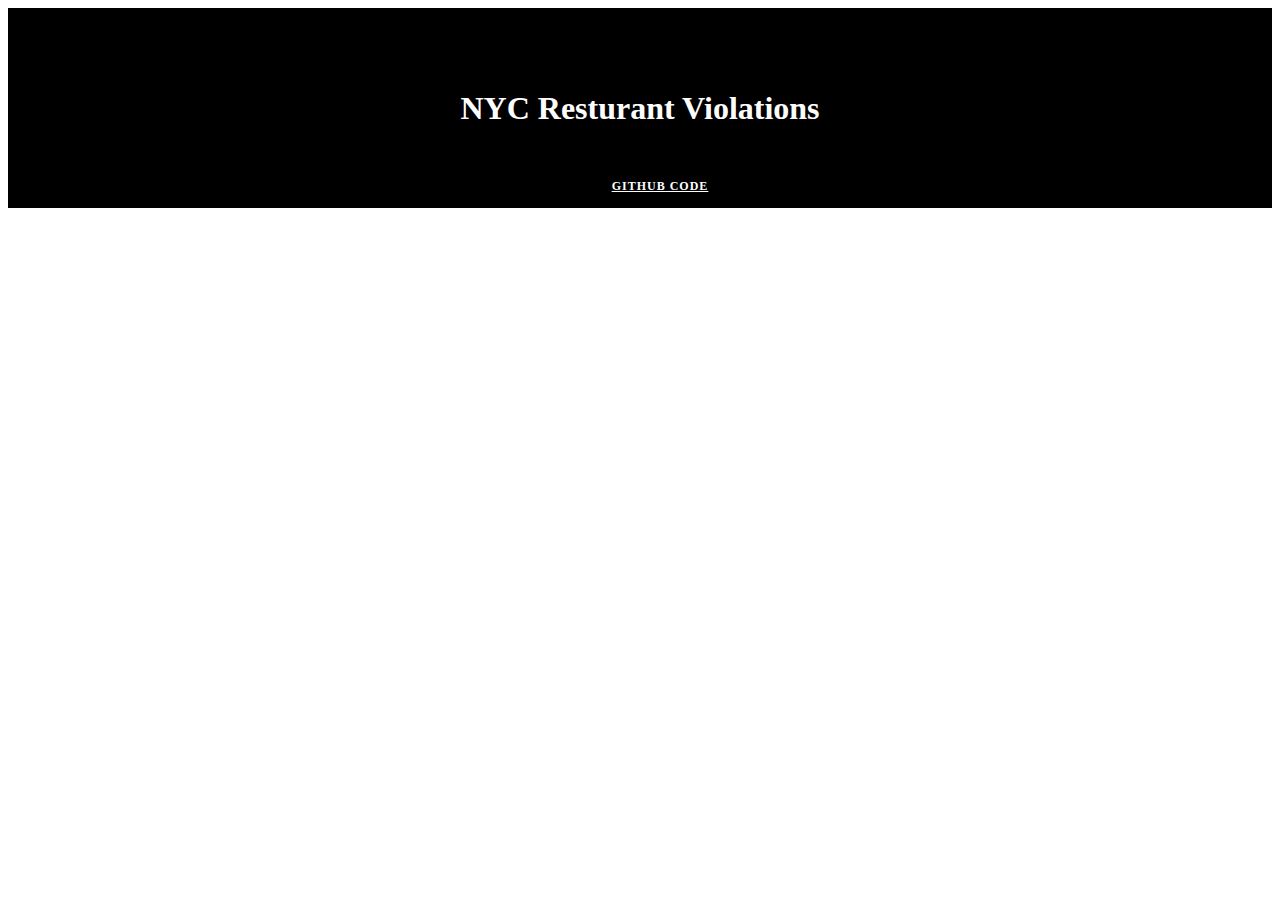
==== index.html @ 72f469e7 "updated" ====
<!DOCTYPE html>

<head>
    <!-- General meta -->
    <meta name="viewport" content="width=device-width, initial-scale=1.0">
    <meta charset="UTF-8">

    <title>Final Project</title>

    <link rel="stylesheet" type="text/css" href="css/index.css">
</head>
<body>

<!-- This is code is for the header navigation to go from tab to tab and include a header-->
    <header class="subnav-hero-section">
  <h1 class="subnav-hero-headline">NYC Resturant Violations </h1>
  <ul class="subnav-hero-subnav">
    <li><a href="https://github.com/StephonKumar2000/Python_Final">GitHub Code</a></li>
  </ul>
</header>

<!--This code is just going to add a small image selection
to spice up the main page a bit-->



</body>
---- css/index.css ----
.subnav-hero-section {
  text-align: center;
  background: black;
  background-size: cover;
  position: relative;
  overflow: visible;
  display: -webkit-flex;
  display: -ms-flexbox;
  display: flex;
  -webkit-align-items: center;
      -ms-flex-align: center;
          align-items: center;
  -webkit-justify-content: center;
      -ms-flex-pack: center;
          justify-content: center;
  height: 200px;
}

.subnav-hero-section .subnav-hero-headline {
  color: #fefefe;
}

.subnav-hero-subnav {
  float: none;
  position: absolute;
  text-align: center;
  margin: 0 auto;
  bottom: 0;
  width: 100%;
}

.subnav-hero-subnav li {
  float: none;
  display: inline-block;
}

.subnav-hero-subnav li a {
  padding: 0.9rem 1rem;
  font-size: 0.75rem;
  color: #fefefe;
  text-transform: uppercase;
  display: block;
  font-weight: bold;
  letter-spacing: 1px;
  transition: all 0.35s ease-in-out;
}

.subnav-hero-subnav li a.is-active {
  background: rgba(254, 254, 254, 0.15);
}

.subnav-hero-subnav li a:hover {
  background: purple;
}
body {
  background-color: white;

}
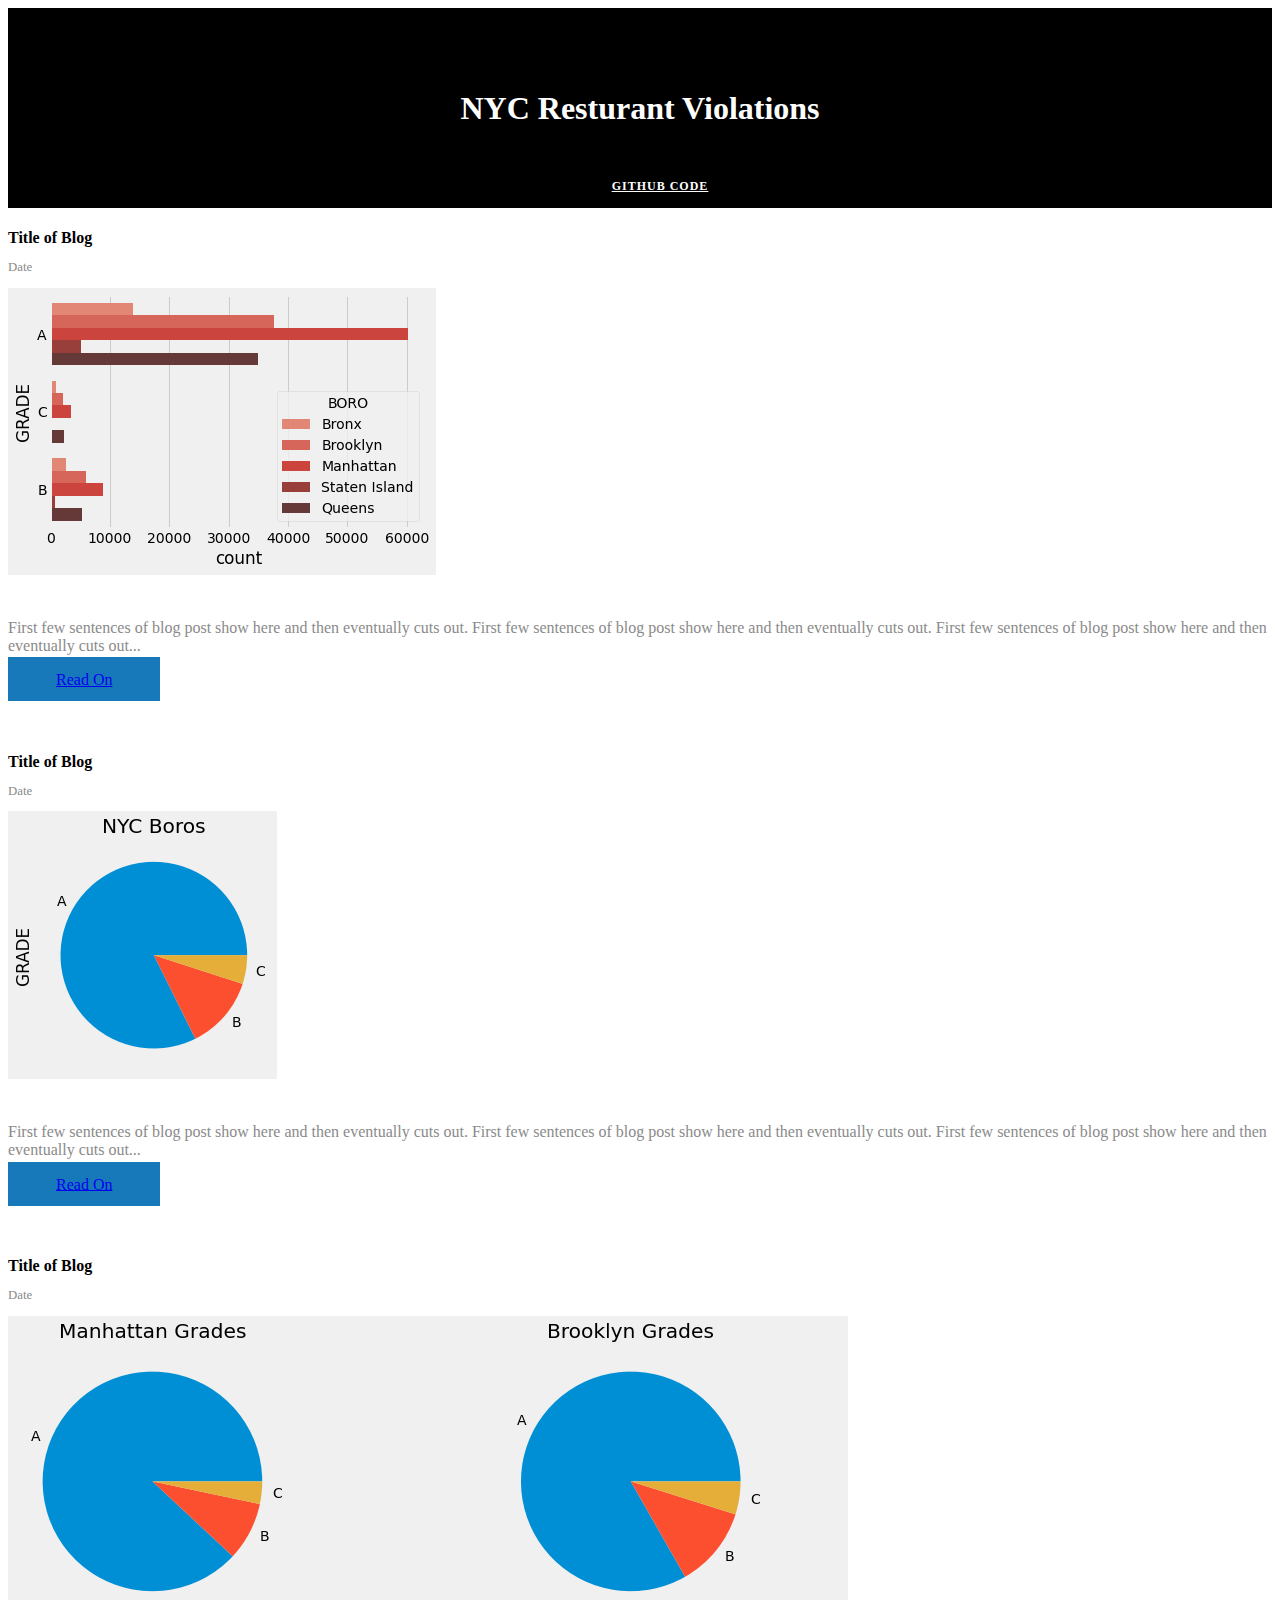
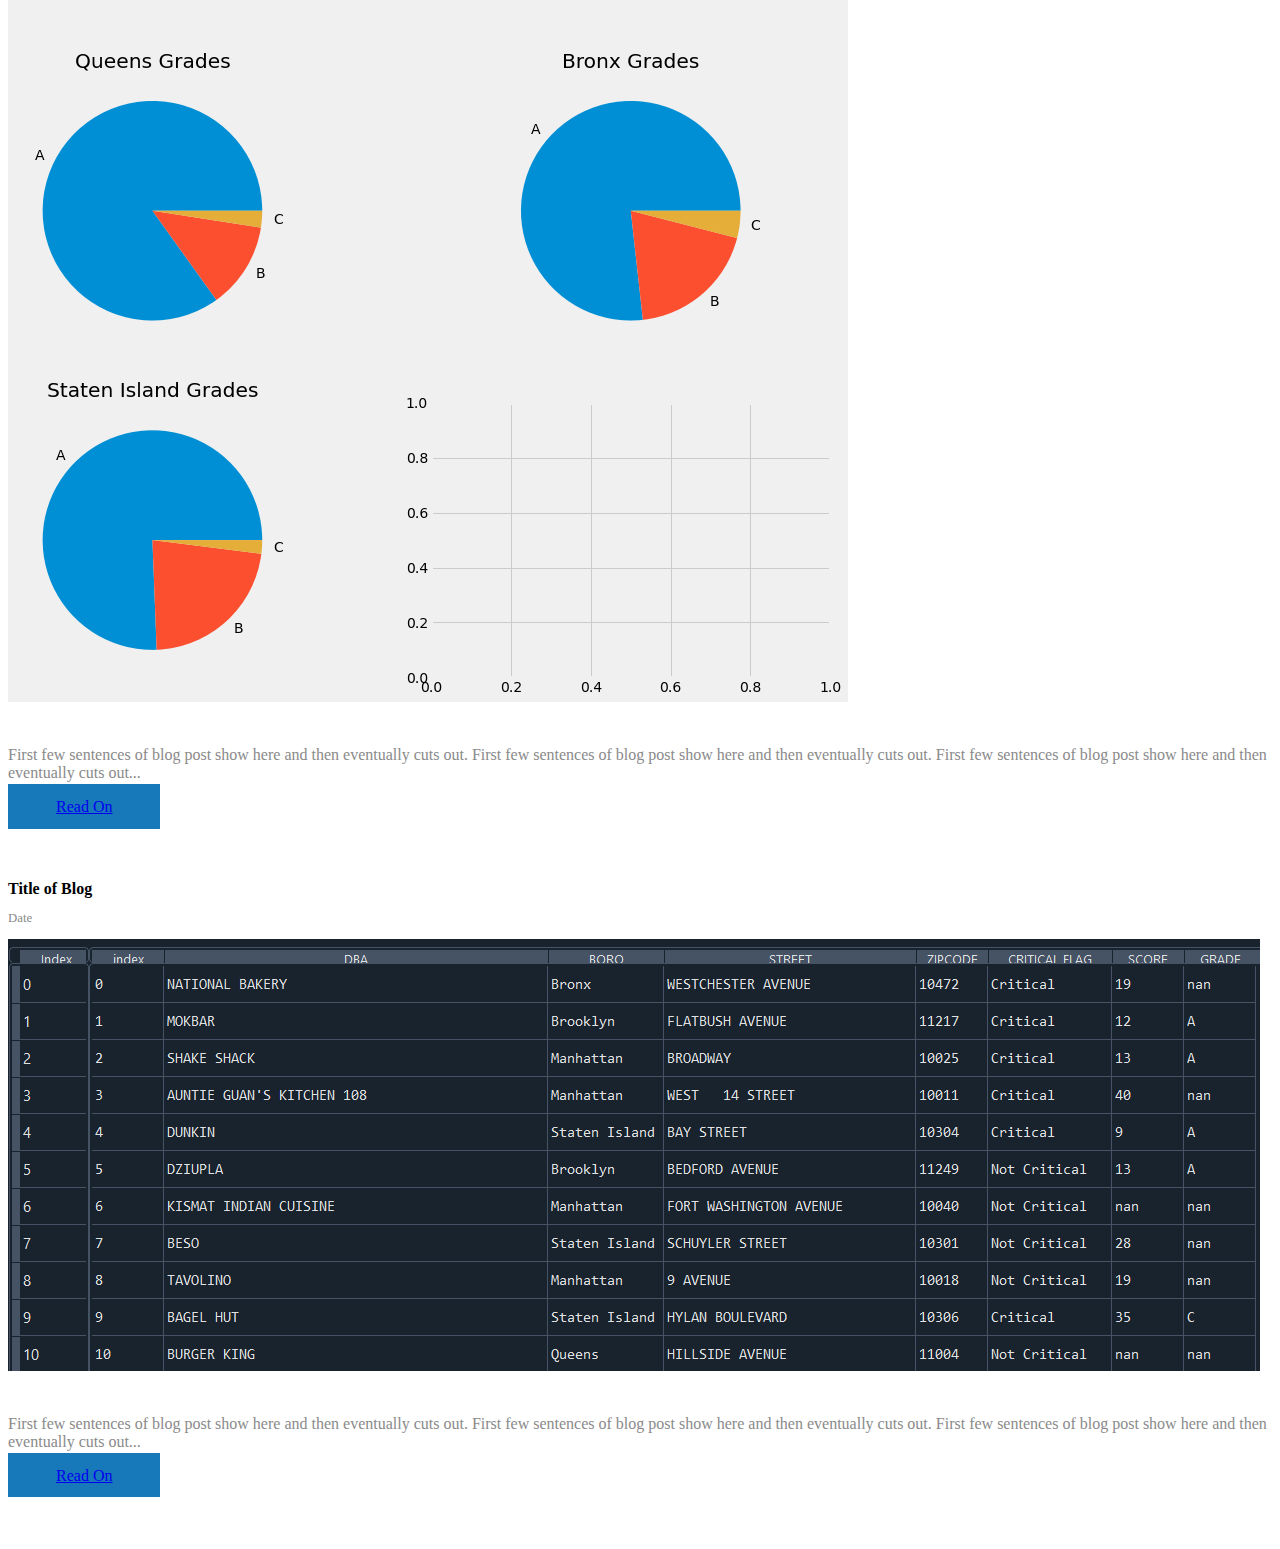
==== commit f19af3cd: "updated site and code" ====
--- a/index.html
+++ b/index.html
@@ -19,9 +19,52 @@
   </ul>
 </header>
 
-<!--This code is just going to add a small image selection
-to spice up the main page a bit-->
+<!---------------------------------------------------------------------------------------->
+
+<div class="responsive-blog-post">
+  <div class="individual-post">
+    <h4>Title of Blog</h4>
+    <p class="date">Date</p>
+    <img src="img/correctgraph5.png">
+    <p> First few sentences of blog post show here and then eventually cuts out. First few sentences of blog post show here and then eventually cuts out. First few sentences of blog post show here and then eventually cuts out...</p>
+    <a class="button" href="#">Read On</a>
+  </div>
+</div>
 
 
 
+<!---------------------------------------------------------------------------------------->
+<div class="responsive-blog-post">
+  <div class="individual-post">
+    <h4>Title of Blog</h4>
+    <p class="date">Date</p>
+    <img src="img/correctgraph5_2.png">
+    <p> First few sentences of blog post show here and then eventually cuts out. First few sentences of blog post show here and then eventually cuts out. First few sentences of blog post show here and then eventually cuts out...</p>
+    <a class="button" href="#">Read On</a>
+  </div>
+</div>
+<!---------------------------------------------------------------------------------------->
+<div class="responsive-blog-post">
+  <div class="individual-post">
+    <h4>Title of Blog</h4>
+    <p class="date">Date</p>
+    <img src="img/correctgraph5_3.png">
+    <p> First few sentences of blog post show here and then eventually cuts out. First few sentences of blog post show here and then eventually cuts out. First few sentences of blog post show here and then eventually cuts out...</p>
+    <a class="button" href="#">Read On</a>
+  </div>
+</div>
+<!---------------------------------------------------------------------------------------->
+
+<div class="responsive-blog-post">
+  <div class="individual-post">
+    <h4>Title of Blog</h4>
+    <p class="date">Date</p>
+    <img src="img/correctgraph5_4.png">
+    <p> First few sentences of blog post show here and then eventually cuts out. First few sentences of blog post show here and then eventually cuts out. First few sentences of blog post show here and then eventually cuts out...</p>
+    <a class="button" href="#">Read On</a>
+  </div>
+</div>
+<!---------------------------------------------------------------------------------------->
+
+
 </body>
--- a/css/index.css
+++ b/css/index.css
@@ -56,3 +56,58 @@
   background-color: white;
 
 }
+
+
+
+
+
+
+
+
+
+
+.responsive-blog-post {
+  margin-bottom: 4rem;
+}
+
+.responsive-blog-post p {
+  color: #8a8a8a;
+}
+
+.responsive-blog-post .button {
+  padding: 0.85rem 3rem;
+  background: #1779ba;
+}
+
+.responsive-blog-post .button:hover {
+  background-color: #146aa3;
+  transition: color 0.3s ease-in;
+}
+
+.responsive-blog-post .individual-post {
+  margin-bottom: 4rem;
+}
+
+.responsive-blog-post h4 {
+  margin-bottom: 0;
+}
+
+.responsive-blog-post h4:hover {
+  text-decoration: underline;
+  transition: color 0.3s ease-in;
+}
+
+@media screen and (max-width: 39.9375em) {
+  .responsive-blog-post h4 {
+    font-size: 1.5rem;
+  }
+}
+
+.responsive-blog-post img {
+  margin-bottom: 1.5rem;
+}
+
+.responsive-blog-post .date {
+  font-size: 0.8rem;
+  color: #8a8a8a;
+}
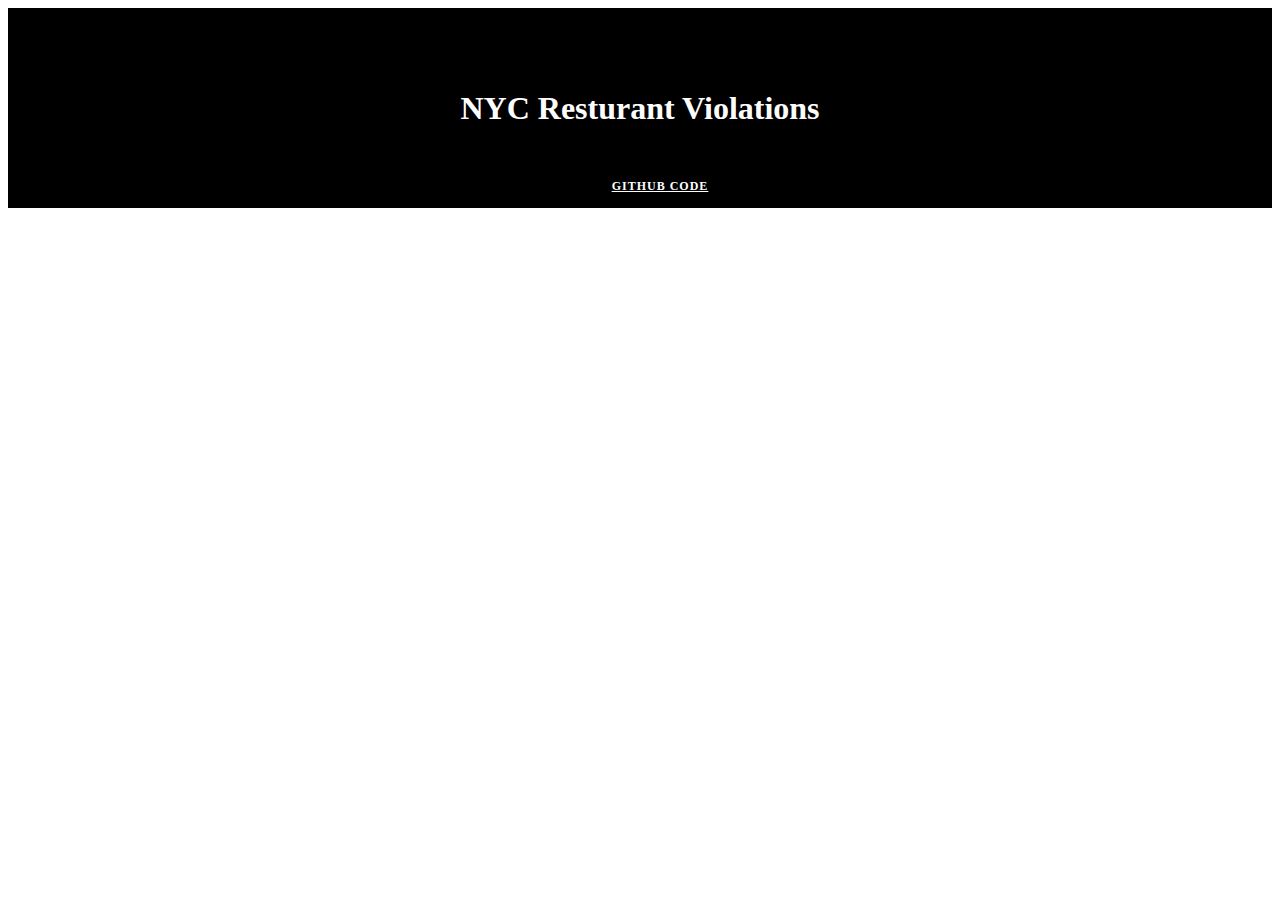
==== commit 837ec4ac: "index update" ====
--- a/index.html
+++ b/index.html
@@ -21,50 +21,12 @@
 
 <!---------------------------------------------------------------------------------------->
 
-<div class="responsive-blog-post">
-  <div class="individual-post">
-    <h4>Title of Blog</h4>
-    <p class="date">Date</p>
-    <img src="img/correctgraph5.png">
-    <p> First few sentences of blog post show here and then eventually cuts out. First few sentences of blog post show here and then eventually cuts out. First few sentences of blog post show here and then eventually cuts out...</p>
-    <a class="button" href="#">Read On</a>
+<div class="hero-section">
+  <div class="hero-section-text">
   </div>
 </div>
 
 
 
-<!---------------------------------------------------------------------------------------->
-<div class="responsive-blog-post">
-  <div class="individual-post">
-    <h4>Title of Blog</h4>
-    <p class="date">Date</p>
-    <img src="img/correctgraph5_2.png">
-    <p> First few sentences of blog post show here and then eventually cuts out. First few sentences of blog post show here and then eventually cuts out. First few sentences of blog post show here and then eventually cuts out...</p>
-    <a class="button" href="#">Read On</a>
-  </div>
-</div>
-<!---------------------------------------------------------------------------------------->
-<div class="responsive-blog-post">
-  <div class="individual-post">
-    <h4>Title of Blog</h4>
-    <p class="date">Date</p>
-    <img src="img/correctgraph5_3.png">
-    <p> First few sentences of blog post show here and then eventually cuts out. First few sentences of blog post show here and then eventually cuts out. First few sentences of blog post show here and then eventually cuts out...</p>
-    <a class="button" href="#">Read On</a>
-  </div>
-</div>
-<!---------------------------------------------------------------------------------------->
-
-<div class="responsive-blog-post">
-  <div class="individual-post">
-    <h4>Title of Blog</h4>
-    <p class="date">Date</p>
-    <img src="img/correctgraph5_4.png">
-    <p> First few sentences of blog post show here and then eventually cuts out. First few sentences of blog post show here and then eventually cuts out. First few sentences of blog post show here and then eventually cuts out...</p>
-    <a class="button" href="#">Read On</a>
-  </div>
-</div>
-<!---------------------------------------------------------------------------------------->
-
 
 </body>
--- a/css/index.css
+++ b/css/index.css
@@ -66,48 +66,24 @@
 
 
 
-.responsive-blog-post {
-  margin-bottom: 4rem;
+
+.hero-section {
+  background: ("img/nycimg.jpg") 50% no-repeat;
+  background-size: cover;
+  height: 60vh;
+  text-align: center;
+  display: -webkit-flex;
+  display: -ms-flexbox;
+  display: flex;
+  -webkit-align-items: center;
+      -ms-flex-align: center;
+          align-items: center;
+  -webkit-justify-content: center;
+      -ms-flex-pack: center;
+          justify-content: center;
 }
 
-.responsive-blog-post p {
-  color: #8a8a8a;
+.hero-section .hero-section-text {
+  color: #fefefe;
+  text-shadow: 1px 1px 2px #0a0a0a;
 }
-
-.responsive-blog-post .button {
-  padding: 0.85rem 3rem;
-  background: #1779ba;
-}
-
-.responsive-blog-post .button:hover {
-  background-color: #146aa3;
-  transition: color 0.3s ease-in;
-}
-
-.responsive-blog-post .individual-post {
-  margin-bottom: 4rem;
-}
-
-.responsive-blog-post h4 {
-  margin-bottom: 0;
-}
-
-.responsive-blog-post h4:hover {
-  text-decoration: underline;
-  transition: color 0.3s ease-in;
-}
-
-@media screen and (max-width: 39.9375em) {
-  .responsive-blog-post h4 {
-    font-size: 1.5rem;
-  }
-}
-
-.responsive-blog-post img {
-  margin-bottom: 1.5rem;
-}
-
-.responsive-blog-post .date {
-  font-size: 0.8rem;
-  color: #8a8a8a;
-}
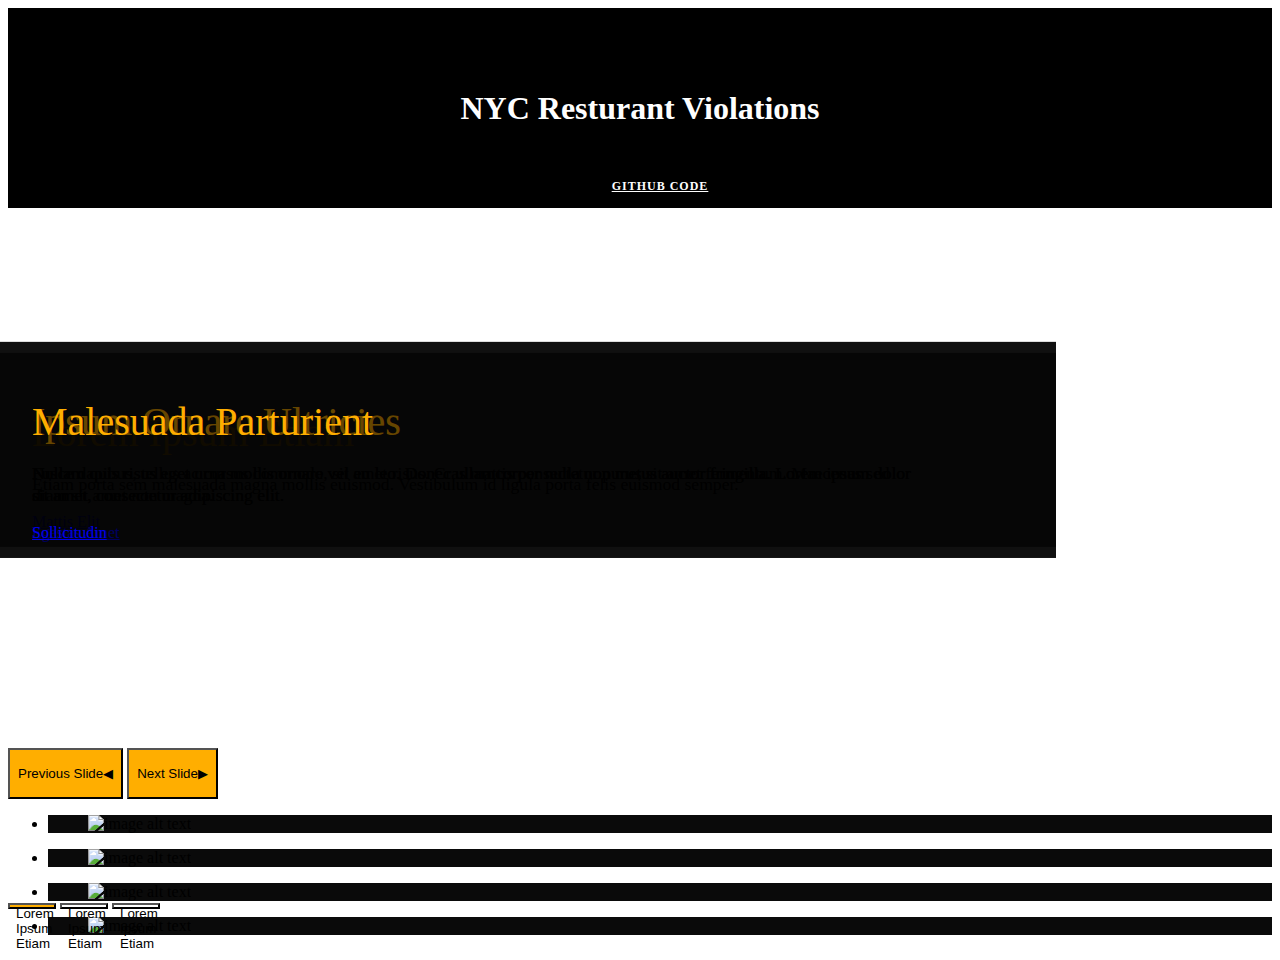
==== commit 6e146298: "index" ====
--- a/index.html
+++ b/index.html
@@ -26,6 +26,63 @@
   </div>
 </div>
 
+<!---------------------------------------------------------------------------------------->
+
+<div class="orbit clean-hero-slider" role="region" aria-label="Favorite Space Pictures" data-orbit>
+  <div class="orbit-wrapper">
+    <div class="orbit-controls">
+      <button class="orbit-previous"><span class="show-for-sr">Previous Slide</span>&#9664;&#xFE0E;</button>
+      <button class="orbit-next"><span class="show-for-sr">Next Slide</span>&#9654;&#xFE0E;</button>
+    </div>
+    <ul class="orbit-container">
+      <li class="orbit-slide">
+        <figure class="orbit-figure">
+          <img class="orbit-image" src="https://lorempixel.com/800/350/" alt="image alt text">
+          <figcaption class="orbit-caption">
+            <h3>Lorem Ipsum Etiam</h3>
+            <p>Etiam porta sem malesuada magna mollis euismod. Vestibulum id ligula porta felis euismod semper.</p>
+            <a href="#" class="button yellow">Mattis Elit</a>
+          </figcaption>
+        </figure>
+      </li>
+      <li class="orbit-slide">
+        <figure class="orbit-figure">
+          <img class="orbit-image" src="https://lorempixel.com/800/350/" alt="image alt text">
+          <figcaption class="orbit-caption">
+            <h3>Ipsum Ornare Ultricies</h3>
+            <p>Nullam quis risus eget urna mollis ornare vel eu leo. Donec ullamcorper nulla non metus auctor fringilla. Lorem ipsum dolor sit amet, consectetur adipiscing elit.</p>
+            <a href="#" class="button yellow">Egestas Amet</a>
+          </figcaption>
+        </figure>
+      </li>
+      <li class="orbit-slide">
+        <figure class="orbit-figure">
+          <img class="orbit-image" src="https://lorempixel.com/800/350/" alt="image alt text">
+          <figcaption class="orbit-caption">
+            <h3>Ipsum Ornare Ultricies</h3>
+            <p>Nullam quis risus eget urna mollis ornare vel eu leo. Donec ullamcorper nulla non metus auctor fringilla. Lorem ipsum dolor sit amet, consectetur adipiscing elit.</p>
+            <a href="#" class="button yellow">Egestas Amet</a>
+          </figcaption>
+        </figure>
+      </li>
+      <li class="orbit-slide">
+        <figure class="orbit-figure">
+          <img class="orbit-image" src="https://lorempixel.com/800/350/" alt="image alt text">
+          <figcaption class="orbit-caption">
+            <h3>Malesuada Parturient</h3>
+            <p>Fusce dapibus, tellus ac cursus commodo, sit amet risus. Cras mattis consectetur purus sit amet fermentum. Maecenas sed diam sit amet non magna.</p>
+            <a href="#" class="button yellow">Sollicitudin</a>
+          </figcaption>
+        </figure>
+      </li>
+    </ul>
+  </div>
+  <nav class="orbit-bullets">
+    <button class="is-active" data-slide="1"><span class="show-for-sr">Lorem Ipsum Etiam</span></button>
+    <button data-slide="2"><span class="show-for-sr">Lorem Ipsum Etiam</span></button>
+    <button data-slide="3"><span class="show-for-sr">Lorem Ipsum Etiam</span></button>
+  </nav>
+</div>
 
 
 
--- a/css/index.css
+++ b/css/index.css
@@ -87,3 +87,140 @@
   color: #fefefe;
   text-shadow: 1px 1px 2px #0a0a0a;
 }
+
+
+
+
+
+
+
+
+
+.clean-hero-slider .orbit-caption {
+  width: auto;
+  height: auto;
+  background: #0a0a0a;
+  position: absolute;
+  text-align: center;
+  right: 0;
+  left: 0;
+  padding: 0.2rem 2rem;
+}
+
+@media print, screen and (min-width: 40em) {
+  .clean-hero-slider .orbit-caption {
+    position: absolute;
+    top: 50%;
+    -webkit-transform: translateY(-50%);
+        -ms-transform: translateY(-50%);
+            transform: translateY(-50%);
+    background: rgba(0, 0, 0, 0.6);
+    text-align: left;
+    width: 70%;
+    right: 0;
+    padding: 1rem 2rem;
+  }
+}
+
+@media screen and (min-width: 75em) {
+  .clean-hero-slider .orbit-caption {
+    padding-right: 10%;
+  }
+}
+
+@media screen and (min-width: 90em) {
+  .clean-hero-slider .orbit-caption {
+    padding-right: 20%;
+  }
+}
+
+.clean-hero-slider .orbit-caption p {
+  font-size: 0.9rem;
+  line-height: 1.25;
+}
+
+@media print, screen and (min-width: 40em) {
+  .clean-hero-slider .orbit-caption p {
+    font-size: 1.1rem;
+  }
+}
+
+.clean-hero-slider .orbit-caption h3 {
+  color: #ffae00;
+  font-size: 1.5rem;
+  font-weight: bold;
+  margin-bottom: 0;
+}
+
+@media print, screen and (min-width: 40em) {
+  .clean-hero-slider .orbit-caption h3 {
+    font-size: 2.5rem;
+    font-weight: normal;
+  }
+}
+
+.clean-hero-slider .orbit-slide {
+  padding-bottom: 40%;
+  background: #0a0a0a;
+}
+
+@media print, screen and (min-width: 40em) {
+  .clean-hero-slider .orbit-slide {
+    padding-bottom: 0;
+  }
+}
+
+.clean-hero-slider .orbit-controls button {
+  background: #ffae00;
+  padding: 1rem 0.5rem;
+}
+
+.clean-hero-slider .orbit-controls button:hover {
+  background: #fefefe;
+  color: #0a0a0a;
+}
+
+@media print, screen and (min-width: 40em) {
+  .clean-hero-slider .orbit-controls .orbit-previous {
+    left: auto;
+    right: 2.4rem;
+  }
+}
+
+@media print, screen and (min-width: 40em) {
+  .clean-hero-slider .orbit-controls .orbit-next {
+    right: 0.5rem;
+  }
+}
+
+.clean-hero-slider .orbit-bullets {
+  display: none;
+}
+
+@media print, screen and (min-width: 40em) {
+  .clean-hero-slider .orbit-bullets {
+    display: block;
+    margin-bottom: 0;
+    margin-top: -3rem;
+    background: none;
+  }
+}
+
+.clean-hero-slider .orbit-bullets button {
+  width: 3rem;
+  height: 0.4rem;
+  border-radius: 0;
+  background-color: #fefefe;
+}
+
+.clean-hero-slider .orbit-bullets button.is-active {
+  background-color: #ffae00;
+}
+
+.clean-hero-slider ul.orbit-container {
+  height: auto !important;
+}
+
+.clean-hero-slider li.orbit-slide {
+  max-height: none !important;
+}
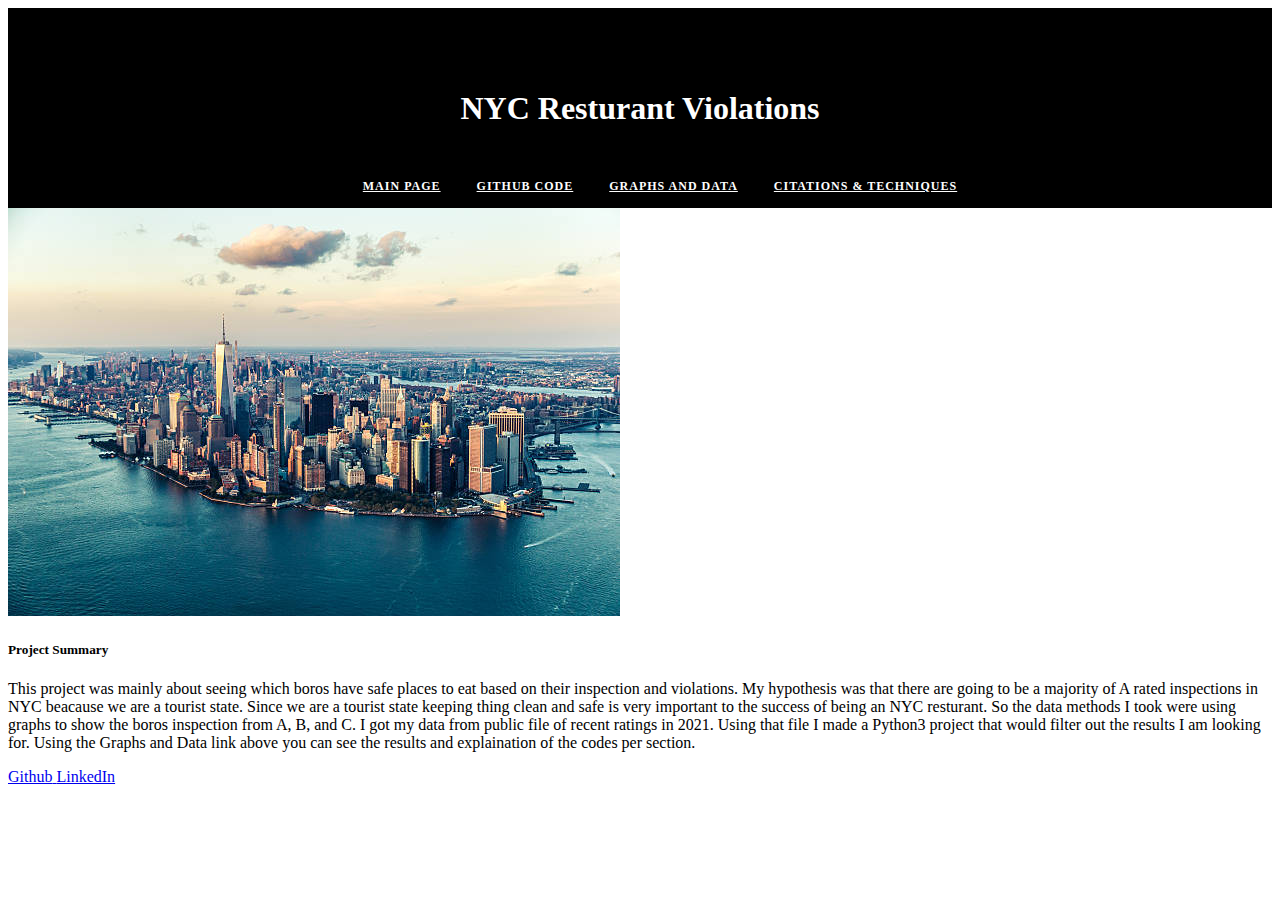
==== commit c840b6e4: "completed" ====
--- a/index.html
+++ b/index.html
@@ -15,73 +15,41 @@
     <header class="subnav-hero-section">
   <h1 class="subnav-hero-headline">NYC Resturant Violations </h1>
   <ul class="subnav-hero-subnav">
+    <li><a href="index.html">Main Page</a></li>
     <li><a href="https://github.com/StephonKumar2000/Python_Final">GitHub Code</a></li>
+      <li><a href="graphs.html">Graphs and Data</a></li>
+      <li><a href="cites.html">Citations & Techniques</a></li>
   </ul>
 </header>
 
 <!---------------------------------------------------------------------------------------->
 
-<div class="hero-section">
-  <div class="hero-section-text">
+<div class="basic-card">
+  <div class="basic-card-image">
+    <img src="img/nycimgs.jpg">
+  </div>
+  <div class="basic-card-content content callout secondary">
+    <h5>Project Summary</h5>
+    <p>This project was mainly about seeing which boros have safe places to eat based on their inspection and violations. My hypothesis was that there are going to be a majority of A rated inspections in NYC beacause we are a tourist state. Since we are a tourist state keeping thing clean and safe is very important to the success of being an NYC resturant. So the data methods I took were using graphs to show the boros inspection from A, B, and C. I got my data from public file of recent ratings in 2021. Using that file I made a Python3 project that would filter out the results I am looking for. Using the Graphs and Data link above you can see the results and explaination of the codes per section.</p>
+  </div>
+  <div class="links callout primary">
+
   </div>
 </div>
 
+
+
+
+
 <!---------------------------------------------------------------------------------------->
 
-<div class="orbit clean-hero-slider" role="region" aria-label="Favorite Space Pictures" data-orbit>
-  <div class="orbit-wrapper">
-    <div class="orbit-controls">
-      <button class="orbit-previous"><span class="show-for-sr">Previous Slide</span>&#9664;&#xFE0E;</button>
-      <button class="orbit-next"><span class="show-for-sr">Next Slide</span>&#9654;&#xFE0E;</button>
-    </div>
-    <ul class="orbit-container">
-      <li class="orbit-slide">
-        <figure class="orbit-figure">
-          <img class="orbit-image" src="https://lorempixel.com/800/350/" alt="image alt text">
-          <figcaption class="orbit-caption">
-            <h3>Lorem Ipsum Etiam</h3>
-            <p>Etiam porta sem malesuada magna mollis euismod. Vestibulum id ligula porta felis euismod semper.</p>
-            <a href="#" class="button yellow">Mattis Elit</a>
-          </figcaption>
-        </figure>
-      </li>
-      <li class="orbit-slide">
-        <figure class="orbit-figure">
-          <img class="orbit-image" src="https://lorempixel.com/800/350/" alt="image alt text">
-          <figcaption class="orbit-caption">
-            <h3>Ipsum Ornare Ultricies</h3>
-            <p>Nullam quis risus eget urna mollis ornare vel eu leo. Donec ullamcorper nulla non metus auctor fringilla. Lorem ipsum dolor sit amet, consectetur adipiscing elit.</p>
-            <a href="#" class="button yellow">Egestas Amet</a>
-          </figcaption>
-        </figure>
-      </li>
-      <li class="orbit-slide">
-        <figure class="orbit-figure">
-          <img class="orbit-image" src="https://lorempixel.com/800/350/" alt="image alt text">
-          <figcaption class="orbit-caption">
-            <h3>Ipsum Ornare Ultricies</h3>
-            <p>Nullam quis risus eget urna mollis ornare vel eu leo. Donec ullamcorper nulla non metus auctor fringilla. Lorem ipsum dolor sit amet, consectetur adipiscing elit.</p>
-            <a href="#" class="button yellow">Egestas Amet</a>
-          </figcaption>
-        </figure>
-      </li>
-      <li class="orbit-slide">
-        <figure class="orbit-figure">
-          <img class="orbit-image" src="https://lorempixel.com/800/350/" alt="image alt text">
-          <figcaption class="orbit-caption">
-            <h3>Malesuada Parturient</h3>
-            <p>Fusce dapibus, tellus ac cursus commodo, sit amet risus. Cras mattis consectetur purus sit amet fermentum. Maecenas sed diam sit amet non magna.</p>
-            <a href="#" class="button yellow">Sollicitudin</a>
-          </figcaption>
-        </figure>
-      </li>
-    </ul>
-  </div>
-  <nav class="orbit-bullets">
-    <button class="is-active" data-slide="1"><span class="show-for-sr">Lorem Ipsum Etiam</span></button>
-    <button data-slide="2"><span class="show-for-sr">Lorem Ipsum Etiam</span></button>
-    <button data-slide="3"><span class="show-for-sr">Lorem Ipsum Etiam</span></button>
-  </nav>
+<div class="mobile-bottom-bar">
+  <a href="https://github.com/StephonKumar2000/Python_Final" class="footer-link">
+    <i class="fa fa-cog"></i> <span class='footer-text'>Github</span>
+  </a>
+  <a href="https://www.linkedin.com/in/stephon-kumar-3ab85716a" class="footer-link">
+    <i class="fa fa-sign-out"></i> <span class='footer-text'>LinkedIn</span>
+  </a>
 </div>
 
 
